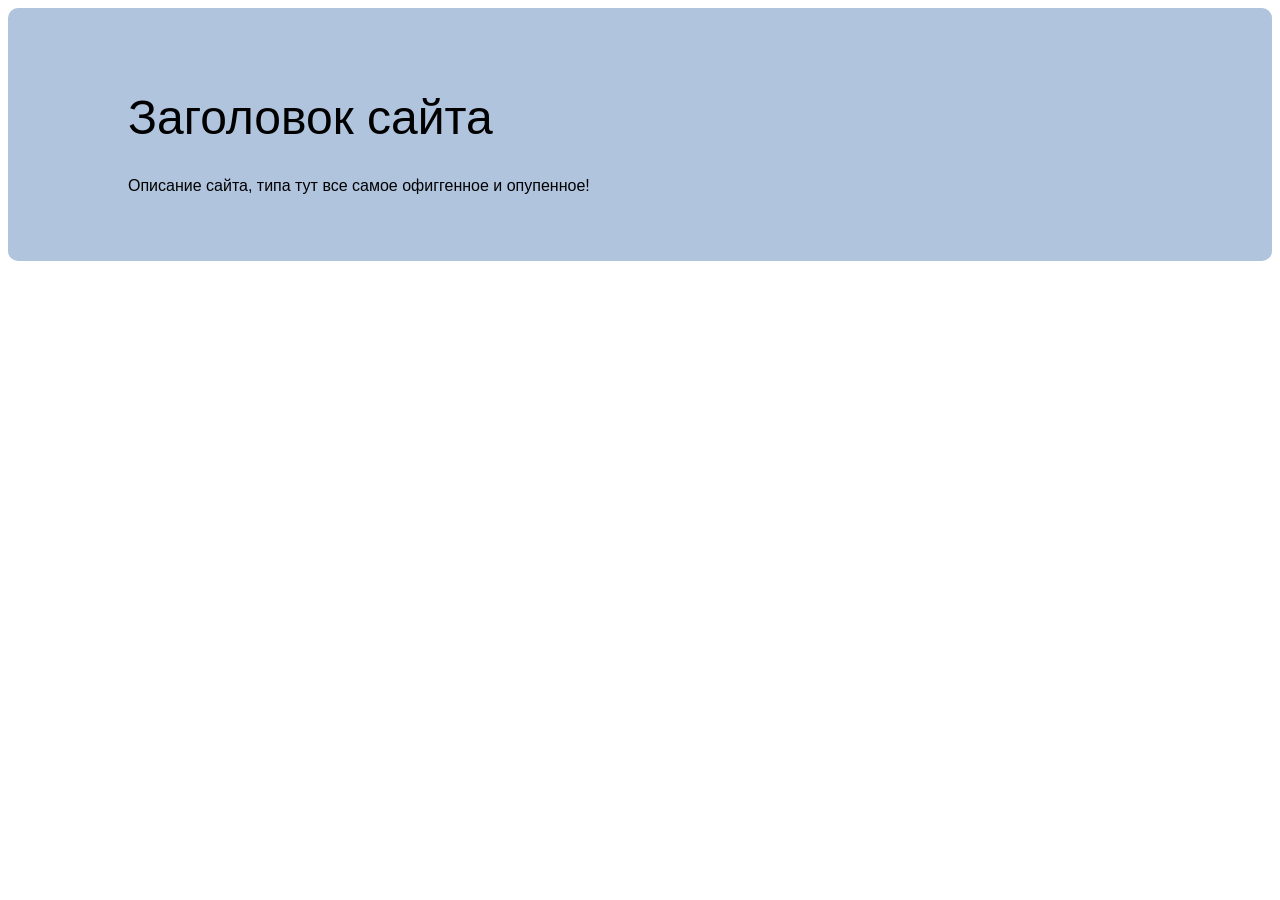
==== www/index.html @ 390bb708 "first commit" ====
<!doctype html>
<html lang="ru">

<head>
  <meta charset="UTF-8">
  <meta name="viewport" content="width=device-width, initial-scale=1.0">
  <title>Мой первый проект</title>
  <link rel="stylesheet" href="style/style.css">
</head>

<body>
  <div class="promo">
    <div class="promo-inner">
      <h1 class="promo-ttl">Заголовок сайта</h1>
      <p class="promo-slogan">Описание сайта, типа тут все самое офиггенное и опупенное!</p>
    </div>
  </div>

  <script src="scripts/script.js"></script>
</body>

</html>
---- www/style/style.css ----
body {
  font-family: Arial, "Helvetica Neue", Helvetica, sans-serif;
}

.promo {
  padding: 50px 0;
  background-color: lightsteelblue;
  border-radius: 10px;
}

.promo-inner {
  margin: 0 auto;
  width: 1024px;
}
@media (max-width: 1279px) {
  .promo-inner {
    width: auto;
    max-width: 1024px;
  }
}

.promo-ttl {
  font-size: 48px;
  font-weight: 400;
}
@media (max-width: 1279px) {
  .promo-ttl {
    font-size: 32px;
  }
}
@media (max-width: 669px) {
  .promo-ttl {
    font-size: 20px;
  }
}
/*# sourceMappingURL=[data-uri] */
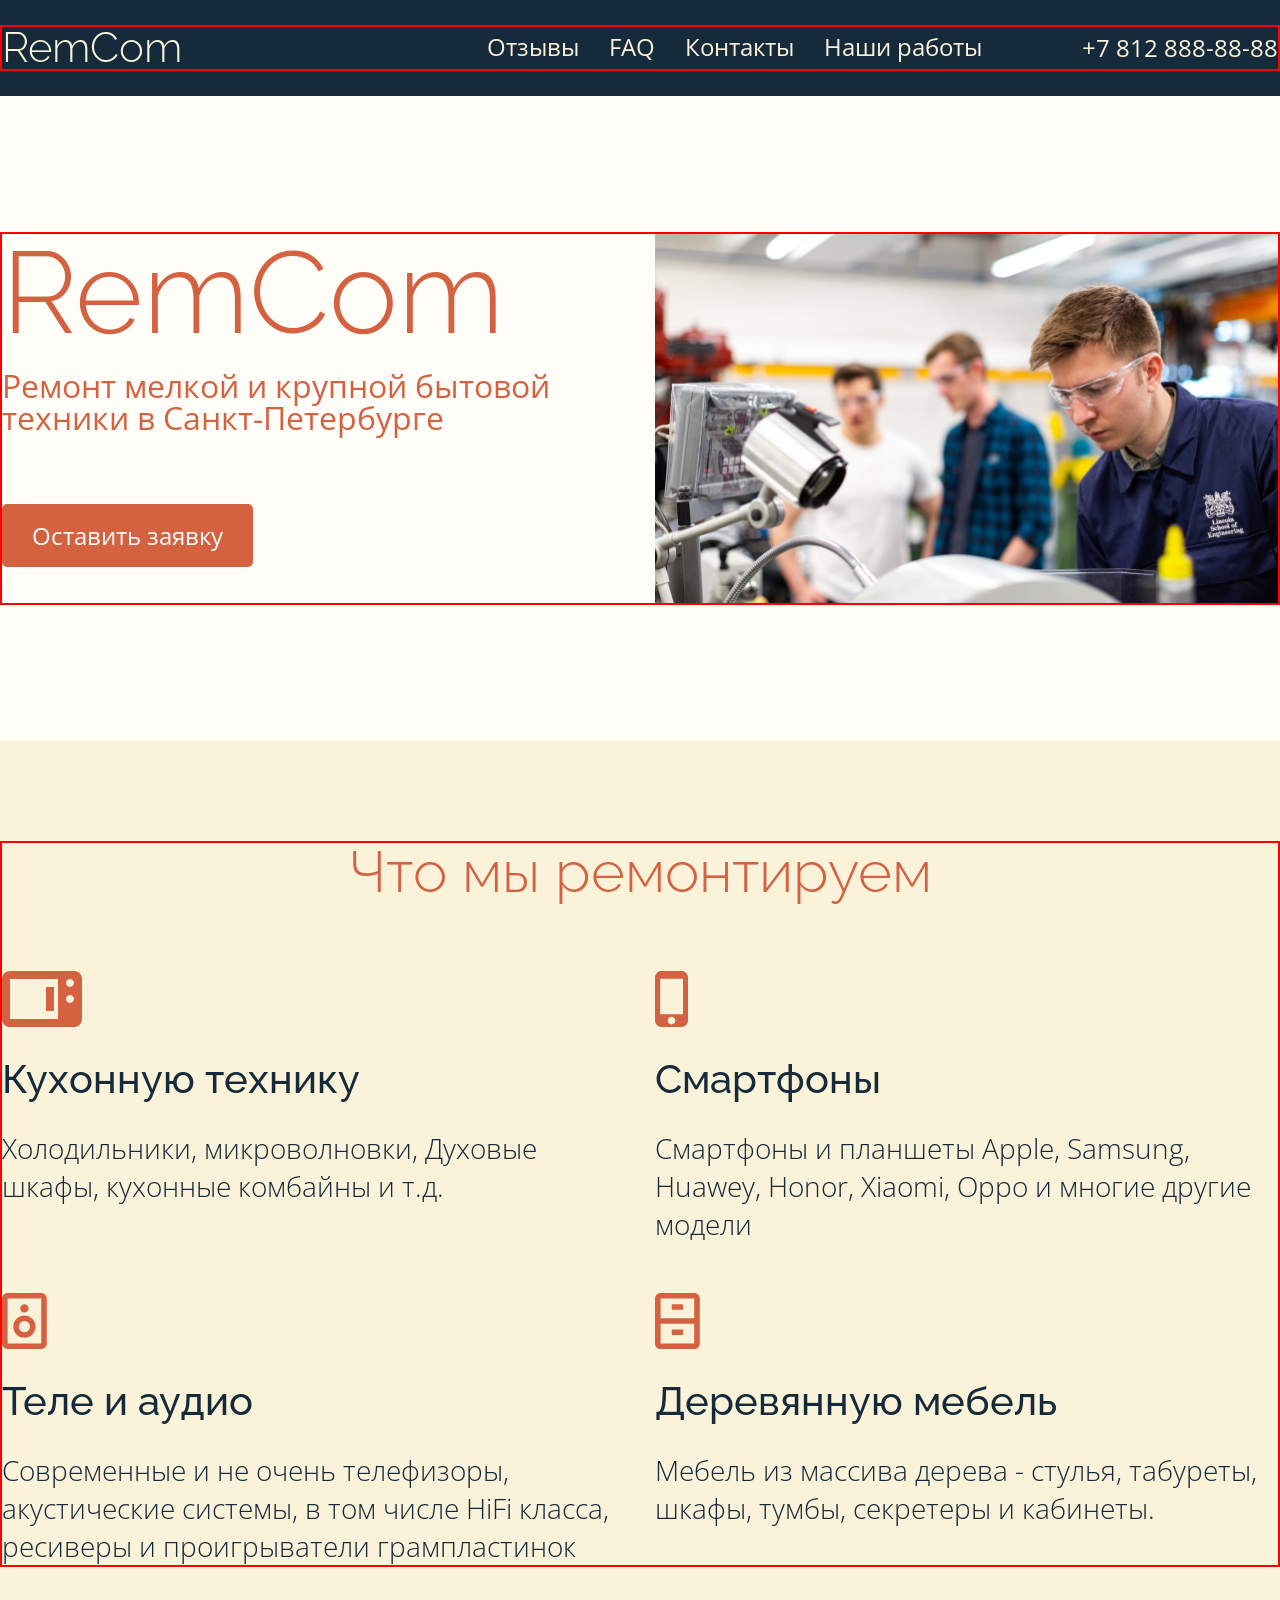
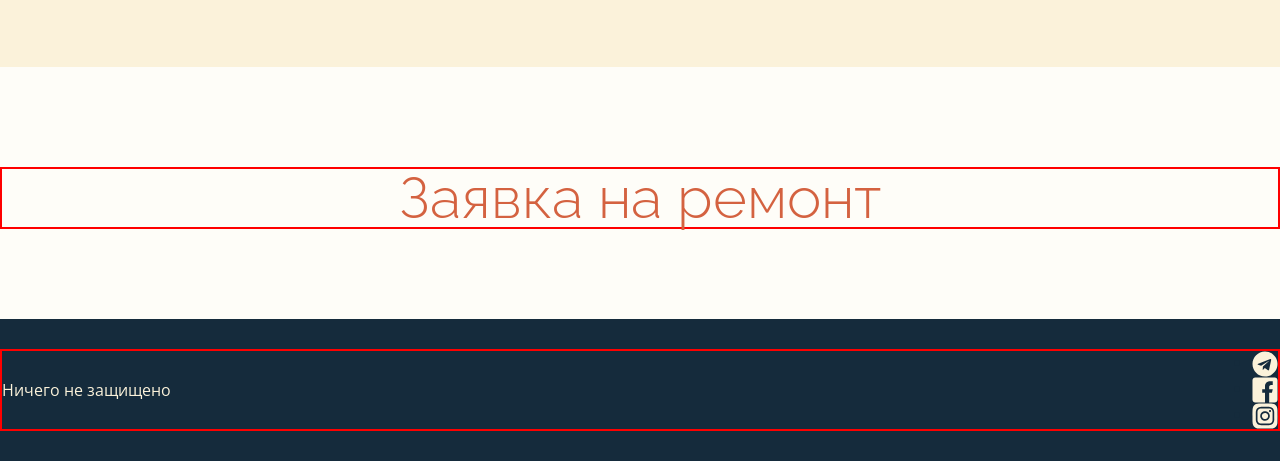
==== commit d7e9a19c: "Lesson 31/03/2025" ====
--- a/www/index.html
+++ b/www/index.html
@@ -9,12 +9,116 @@
 </head>
 
 <body>
-  <div class="promo">
-    <div class="promo-inner">
-      <h1 class="promo-ttl">Заголовок сайта</h1>
-      <p class="promo-slogan">Описание сайта, типа тут все самое офиггенное и опупенное!</p>
+  <header class="header">
+    <div class="header__inner">
+      <div class="header__wrap">
+        <div class="logo">RemCom</div>
+        <nav class="menu">
+          <ul>
+            <li><a href="">Отзывы</a></li>
+            <li><a href="">FAQ</a></li>
+            <li><a href="">Контакты</a></li>
+            <li><a href="">Наши работы</a></li>
+          </ul>
+        </nav>
+        <a href="tel:78128888888" class="phone">+7 812 888-88-88</a>
+      </div>
     </div>
-  </div>
+  </header>
+  <main>
+    <section class="promo">
+      <div class="promo__inner">
+        <div class="promo__wrap">
+          <div class="promo__content">
+            <h1 class="promo__title"><span>RemCom</span>
+              Ремонт мелкой и крупной бытовой техники в Санкт-Петербурге</h1>
+            <a href="" class="btn">Оставить заявку</a>
+          </div>
+          <div class="promo__visual">
+            <img src="images/promo_foto.jpg" alt="" class="promo__img">
+          </div>
+        </div>
+      </div>
+    </section>
+
+    <section class="services">
+      <div class="services__inner">
+        <h2 class="sevices__title">Что мы ремонтируем</h2>
+        <div class="services__list">
+
+          <div class="services__item">
+            <div class="service-card">
+              <i class="service-card__icon service-card__icon--mw"></i>
+              <h3 class="service-card__title">Кухонную технику </h3>
+              <p class="service-card__text">Холодильники, микроволновки,
+                Духовые шкафы, кухонные комбайны и т.д.</p>
+            </div>
+          </div>
+
+          <div class="services__item">
+            <div class="service-card">
+              <i class="service-card__icon service-card__icon--phone"></i>
+              <h3 class="service-card__title">Смартфоны </h3>
+              <p class="service-card__text">Смартфоны и планшеты Apple, Samsung,
+                Huawey, Honor, Xiaomi, Oppo и многие другие модели</p>
+            </div>
+          </div>
+
+
+          <div class="services__item">
+            <div class="service-card">
+              <i class="service-card__icon service-card__icon--speaker"></i>
+              <h3 class="service-card__title">Теле и аудио</h3>
+              <p class="service-card__text">Современные и не очень телефизоры, акустические системы, в том числе HiFi
+                класса,
+                ресиверы и проигрыватели грампластинок</p>
+            </div>
+          </div>
+
+          <div class="services__item">
+            <div class="service-card">
+              <i class="service-card__icon service-card__icon--wood"></i>
+              <h3 class="service-card__title">Деревянную мебель </h3>
+              <p class="service-card__text">Мебель из массива дерева - стулья, табуреты, шкафы, тумбы, секретеры и кабинеты.
+              </p>
+            </div>
+          </div>
+
+        </div>
+
+
+      </div>
+
+    </section>
+
+    <section class="order">
+      <div class="order__inner">
+        <h2 class="order__title">
+          Заявка на ремонт
+        </h2>
+      </div>
+    </section>
+  </main>
+
+  <footer class="footer">
+    <div class="footer__inner">
+      <div class="footer__wrap">
+        <p class="copyrigt">Ничего не защищено</p>
+
+        <ul class="social-icons">
+          <li class="social-icons__item">
+            <a href="" class="social-icons__link social-icons__link--teleg" title="Наш канал в телеграмм"></a>
+          </li>
+          <li class="social-icons__item">
+            <a href="" class="social-icons__link social-icons__link--face"></a>
+          </li>
+          <li class="social-icons__item">
+            <a href="" class="social-icons__link social-icons__link--inst"></a>
+          </li>
+        </ul>
+      </div>
+    </div>
+  </footer>
 
   <script src="scripts/script.js"></script>
 </body>
--- a/www/style/style.css
+++ b/www/style/style.css
@@ -1,36 +1,283 @@
+/* raleway-300 - cyrillic_latin */
+@font-face {
+  font-display: swap; /* Check https://developer.mozilla.org/en-US/docs/Web/CSS/@font-face/font-display for other options. */
+  font-family: "Raleway";
+  font-style: normal;
+  font-weight: 300;
+  src: url("../fonts/raleway-v34-cyrillic_latin-300.woff2") format("woff2"); /* Chrome 36+, Opera 23+, Firefox 39+, Safari 12+, iOS 10+ */
+}
+/* raleway-500 - cyrillic_latin */
+@font-face {
+  font-display: swap; /* Check https://developer.mozilla.org/en-US/docs/Web/CSS/@font-face/font-display for other options. */
+  font-family: "Raleway";
+  font-style: normal;
+  font-weight: 500;
+  src: url("../fonts/raleway-v34-cyrillic_latin-500.woff2") format("woff2"); /* Chrome 36+, Opera 23+, Firefox 39+, Safari 12+, iOS 10+ */
+}
+/* open-sans-300 - cyrillic_latin */
+@font-face {
+  font-display: swap; /* Check https://developer.mozilla.org/en-US/docs/Web/CSS/@font-face/font-display for other options. */
+  font-family: "Open Sans";
+  font-style: normal;
+  font-weight: 300;
+  src: url("../fonts/open-sans-v40-cyrillic_latin-300.woff2") format("woff2"); /* Chrome 36+, Opera 23+, Firefox 39+, Safari 12+, iOS 10+ */
+}
+/* open-sans-regular - cyrillic_latin */
+@font-face {
+  font-display: swap; /* Check https://developer.mozilla.org/en-US/docs/Web/CSS/@font-face/font-display for other options. */
+  font-family: "Open Sans";
+  font-style: normal;
+  font-weight: 400;
+  src: url("../fonts/open-sans-v40-cyrillic_latin-regular.woff2") format("woff2"); /* Chrome 36+, Opera 23+, Firefox 39+, Safari 12+, iOS 10+ */
+}
+* {
+  margin: 0;
+  padding: 0;
+}
+
 body {
-  font-family: Arial, "Helvetica Neue", Helvetica, sans-serif;
+  font-family: "Open Sans", sans-serif;
+  color: #152B3C;
+}
+
+img {
+  max-width: 100%;
+  display: block;
+}
+
+.header {
+  background-color: #152B3C;
+  padding: 25px 0;
+}
+
+.header__inner {
+  max-width: 1278px;
+  border: 2px solid red;
+  margin: 0 auto;
+}
+
+.header__wrap {
+  display: flex;
+  align-items: center;
+}
+
+.logo {
+  font-family: "Raleway", sans-serif;
+  font-weight: 300;
+  font-size: 42px;
+  line-height: 100%;
+  margin-right: auto;
+  color: #FBF2DA;
+}
+
+.phone {
+  color: #FBF2DA;
+  margin-left: 100px;
+  font-size: 24px;
+  line-height: 100%;
+  text-decoration: none;
+}
+
+.menu ul {
+  display: flex;
+  gap: 30px;
+}
+.menu li {
+  list-style: none;
+}
+.menu a {
+  color: #FBF2DA;
+  font-size: 24px;
+  line-height: 100%;
+  text-decoration: none;
 }
 
 .promo {
-  padding: 50px 0;
-  background-color: lightsteelblue;
-  border-radius: 10px;
-}
-
-.promo-inner {
-  margin: 0 auto;
-  width: 1024px;
-}
-@media (max-width: 1279px) {
-  .promo-inner {
-    width: auto;
-    max-width: 1024px;
-  }
-}
-
-.promo-ttl {
-  font-size: 48px;
+  background-color: rgba(251, 242, 218, 0.2);
+  padding: 136px 0;
+}
+
+.promo__inner {
+  max-width: 1278px;
+  border: 2px solid red;
+  margin: 0 auto;
+}
+
+.promo__wrap {
+  display: flex;
+  gap: 30px;
+}
+
+.promo__content {
+  width: calc(50% - 15px);
+}
+
+.promo__title {
+  margin-bottom: 70px;
   font-weight: 400;
-}
-@media (max-width: 1279px) {
-  .promo-ttl {
-    font-size: 32px;
-  }
-}
-@media (max-width: 669px) {
-  .promo-ttl {
-    font-size: 20px;
-  }
-}
-/*# sourceMappingURL=[data-uri] */
+  font-size: 32px;
+  line-height: 100%;
+  color: #D46240;
+}
+.promo__title span {
+  display: block;
+  margin-bottom: 20px;
+  font-family: "Raleway", sans-serif;
+  font-weight: 300;
+  font-size: 116px;
+  line-height: 100%;
+}
+
+.promo__visual {
+  width: calc(50% - 15px);
+}
+
+.btn {
+  display: inline-block;
+  padding: 15px 30px;
+  font-size: 24px;
+  line-height: 33px;
+  text-align: center;
+  text-decoration: none;
+  border-radius: 5px;
+  background-color: #D46240;
+  color: #FFFFFF;
+}
+
+.services {
+  background: #FBF2DA;
+  padding: 100px 0;
+}
+
+.services__inner {
+  max-width: 1278px;
+  border: 2px solid red;
+  margin: 0 auto;
+}
+
+.sevices__title {
+  margin-bottom: 70px;
+  color: #D46240;
+  font-family: "Raleway", sans-serif;
+  font-weight: 300;
+  font-size: 58px;
+  line-height: 100%;
+  text-align: center;
+}
+
+.services__list {
+  display: flex;
+  flex-wrap: wrap;
+  row-gap: 50px;
+  column-gap: 30px;
+}
+
+.services__item {
+  width: calc(50% - 15px);
+}
+
+.service-card {
+  height: 100%;
+}
+
+.service-card__icon {
+  display: block;
+  margin-bottom: 32px;
+  width: 80px;
+  height: 56px;
+  background-repeat: no-repeat;
+  background-size: contain;
+}
+
+.service-card__icon--mw {
+  background-image: url("../images/icon-mw.svg");
+}
+
+.service-card__icon--phone {
+  background-image: url("../images/icon-phone.svg");
+}
+
+.service-card__icon--speaker {
+  background-image: url("../images/icon-speaker.svg");
+}
+
+.service-card__icon--wood {
+  background-image: url("../images/icon-wood.svg");
+}
+
+.service-card__title {
+  font-family: "Raleway", sans-serif;
+  font-weight: 500;
+  font-size: 40px;
+  line-height: 100%;
+  margin-bottom: 30px;
+}
+
+.service-card__text {
+  font-weight: 300;
+  font-size: 28px;
+  line-height: 38px;
+}
+
+.order {
+  background-color: rgba(251, 242, 218, 0.2);
+  padding: 100px 0 90px;
+}
+
+.order__inner {
+  max-width: 1278px;
+  border: 2px solid red;
+  margin: 0 auto;
+}
+
+.order__title {
+  color: #D46240;
+  font-family: "Raleway", sans-serif;
+  font-weight: 300;
+  font-size: 58px;
+  line-height: 100%;
+  text-align: center;
+}
+
+.footer {
+  background-color: #152B3C;
+  padding: 30px 0;
+}
+
+.footer__inner {
+  max-width: 1278px;
+  border: 2px solid red;
+  margin: 0 auto;
+}
+
+.footer__wrap {
+  display: flex;
+  align-items: center;
+  justify-content: space-between;
+}
+
+.copyrigt {
+  color: #FBF2DA;
+}
+
+.social-icons__link {
+  display: block;
+  width: 26px;
+  height: 26px;
+  background-repeat: no-repeat;
+  background-position: center;
+  background-size: contain;
+}
+
+.social-icons__link--teleg {
+  background-image: url("../images/icon-teleg.svg");
+}
+
+.social-icons__link--face {
+  background-image: url("../images/icon-face.svg");
+}
+
+.social-icons__link--inst {
+  background-image: url("../images/icon-inst.svg");
+}
+/*# sourceMappingURL=[data-uri] */
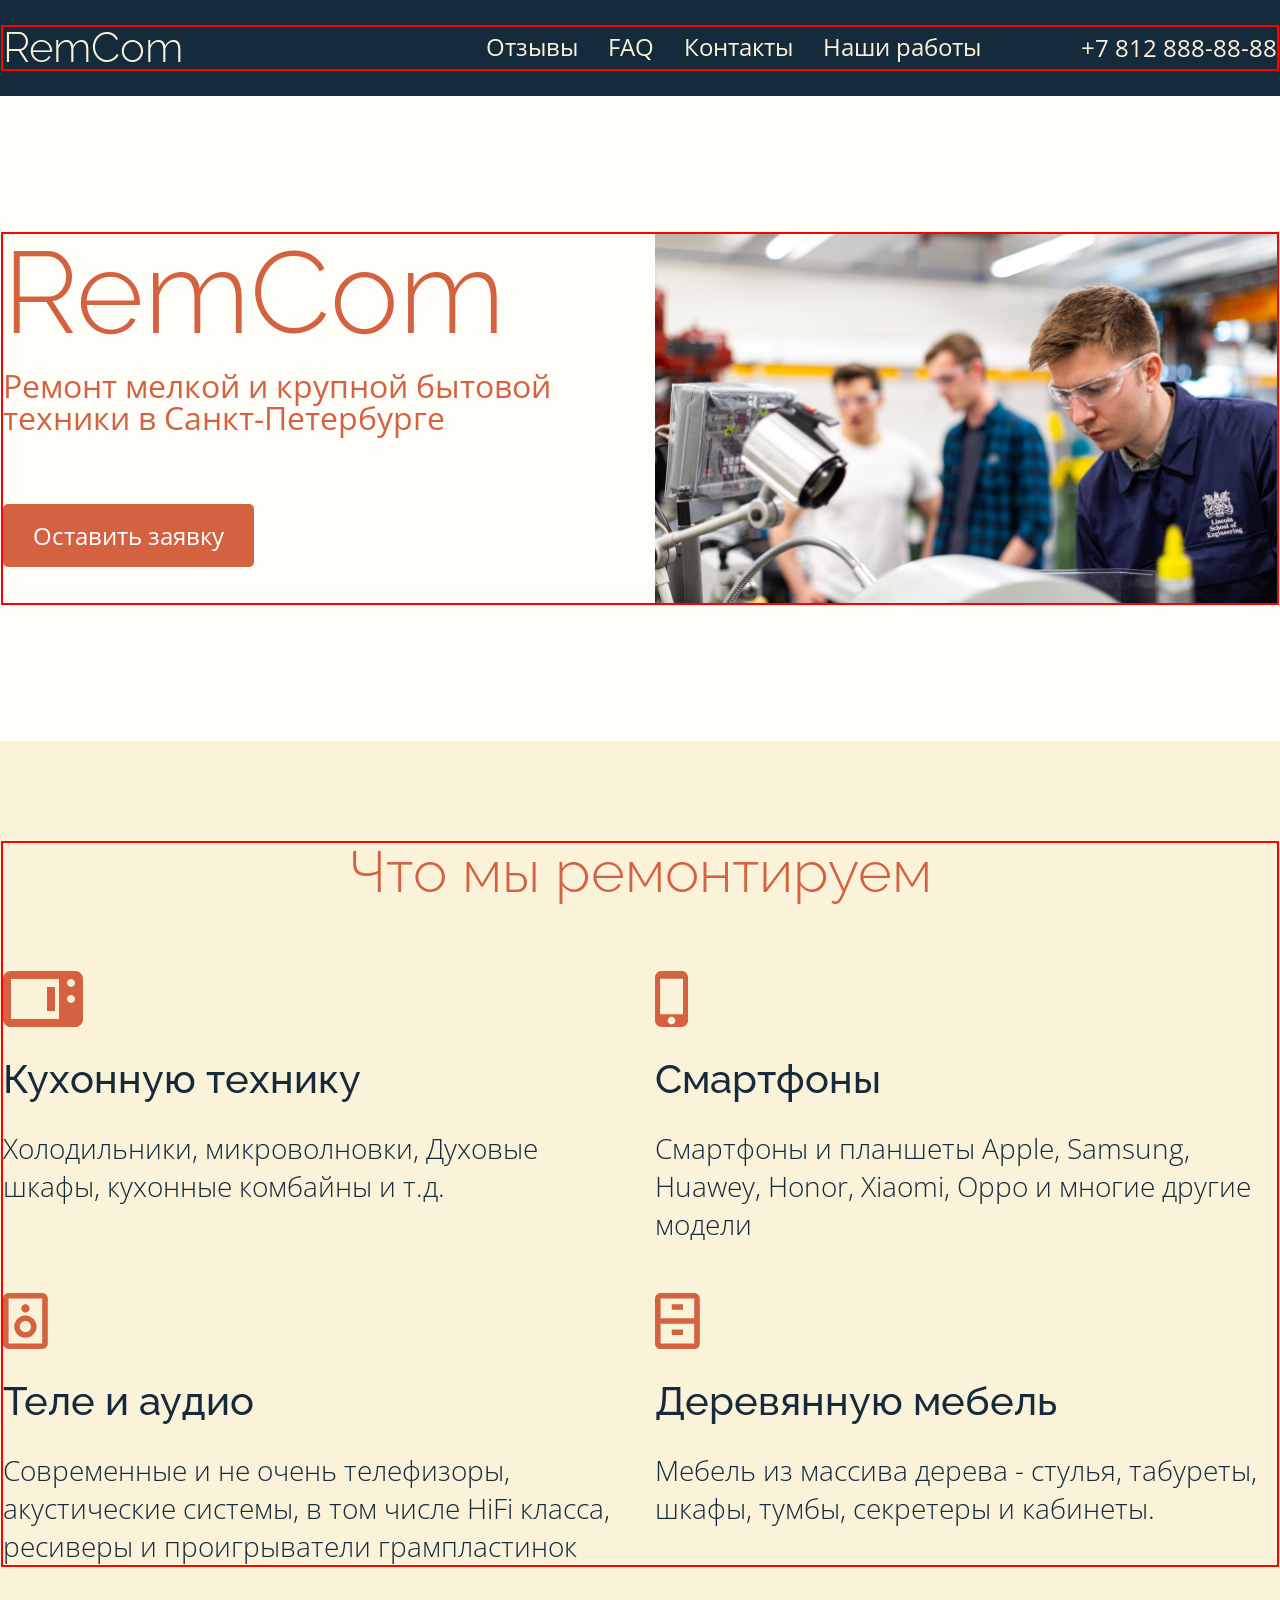
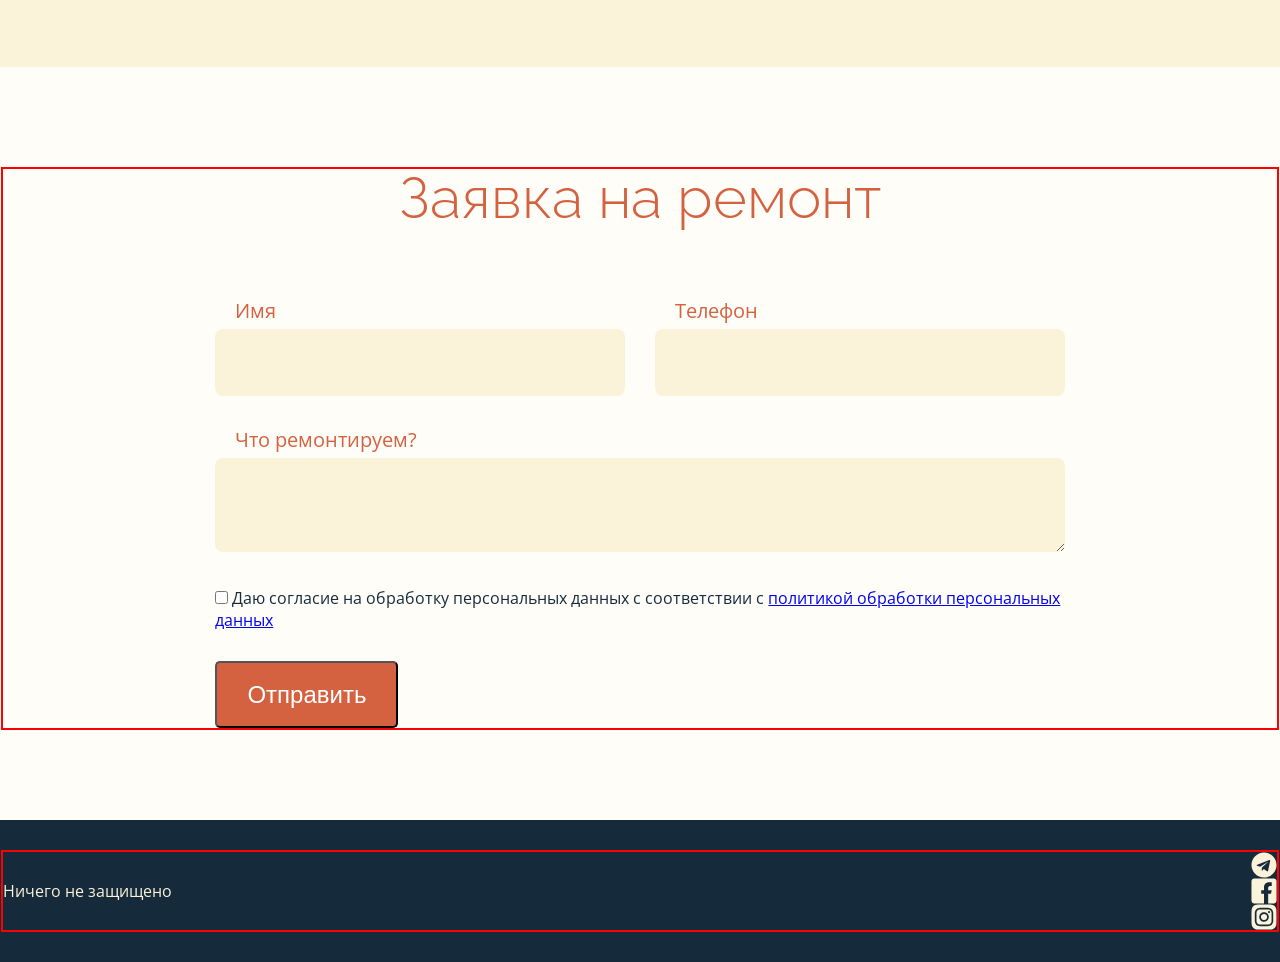
==== commit 8e2a2748: "commit 11.04.2025" ====
--- a/www/index.html
+++ b/www/index.html
@@ -96,6 +96,33 @@
         <h2 class="order__title">
           Заявка на ремонт
         </h2>
+
+        <form action="" class="form-order">
+          <div class="form-order__field form-order__field--half">
+            <label for="name" class="form-order__label">Имя</label>
+            <input name="name" id="name" type="text" class="form-order__input">
+          </div>
+
+          <div class="form-order__field form-order__field--half">
+            <label for="phone" class="form-order__label">Телефон</label>
+            <input name="phone" id="phone" type="tel" class="form-order__input">
+          </div>
+
+          <div class="form-order__field">
+            <label for="area" class="form-order__label">Что ремонтируем?</label>
+            <textarea name="description" id="area" class="form-order__textarea"></textarea>
+          </div>
+
+          <div class="form-order__field">
+            <input name="confirm" id="confirm" type="checkbox" class="form-order__checkbox">
+            <label for="confirm" class="form-order__label-checkbox">Даю согласие на обработку персональных данных с соответствии с <a href="#">политикой обработки персональных данных</a></label>
+          </div>
+
+          <div class="form-order__field">
+            <button type="submit" class="btn btn--full">Отправить</button>
+          </div>
+
+        </form>
       </div>
     </section>
   </main>
--- a/www/style/style.css
+++ b/www/style/style.css
@@ -33,6 +33,7 @@
 * {
   margin: 0;
   padding: 0;
+  box-sizing: border-box;
 }
 
 body {
@@ -239,6 +240,49 @@
   text-align: center;
 }
 
+.form-order {
+  display: flex;
+  flex-wrap: wrap;
+  margin: 70px auto 0;
+  width: 66.66%;
+  gap: 30px;
+}
+
+.form-order__field {
+  width: 100%;
+}
+
+.form-order__field--half {
+  width: calc(50% - 15px);
+}
+
+.form-order__input,
+.form-order__textarea {
+  padding: 20px;
+  width: 100%;
+  background-color: #FBF2DA;
+  border: none;
+  border-radius: 8px;
+  font-weight: 400;
+  font-size: 20px;
+  line-height: 27px;
+}
+
+.form-order__label {
+  display: inline-block;
+  margin-bottom: 5px;
+  margin-left: 20px;
+  font-weight: 400;
+  font-size: 20px;
+  line-height: 27px;
+  color: #D46240;
+}
+
+.form-order__textarea {
+  resize: vertical;
+  font-family: "Open Sans", sans-serif;
+}
+
 .footer {
   background-color: #152B3C;
   padding: 30px 0;
@@ -280,4 +324,4 @@
 .social-icons__link--inst {
   background-image: url("../images/icon-inst.svg");
 }
-/*# sourceMappingURL=[data-uri] */
+/*# sourceMappingURL=[data-uri] */
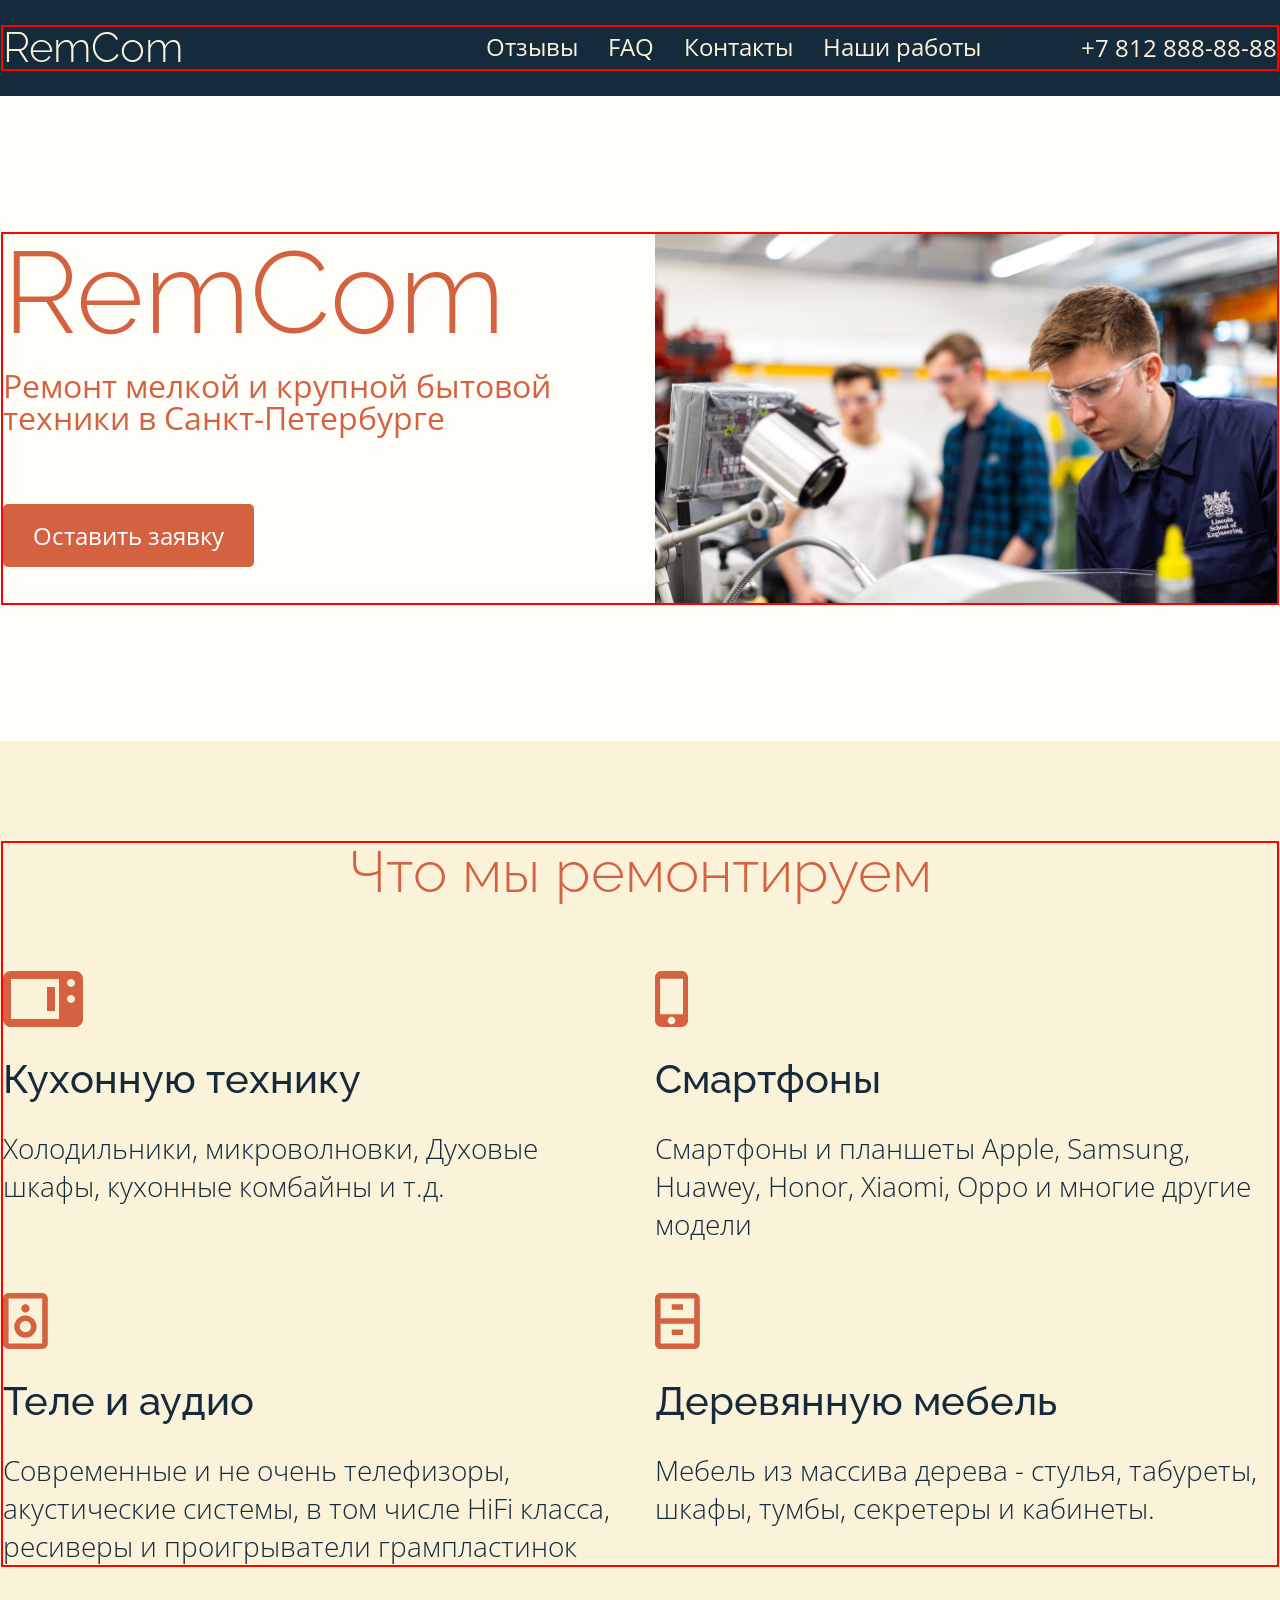
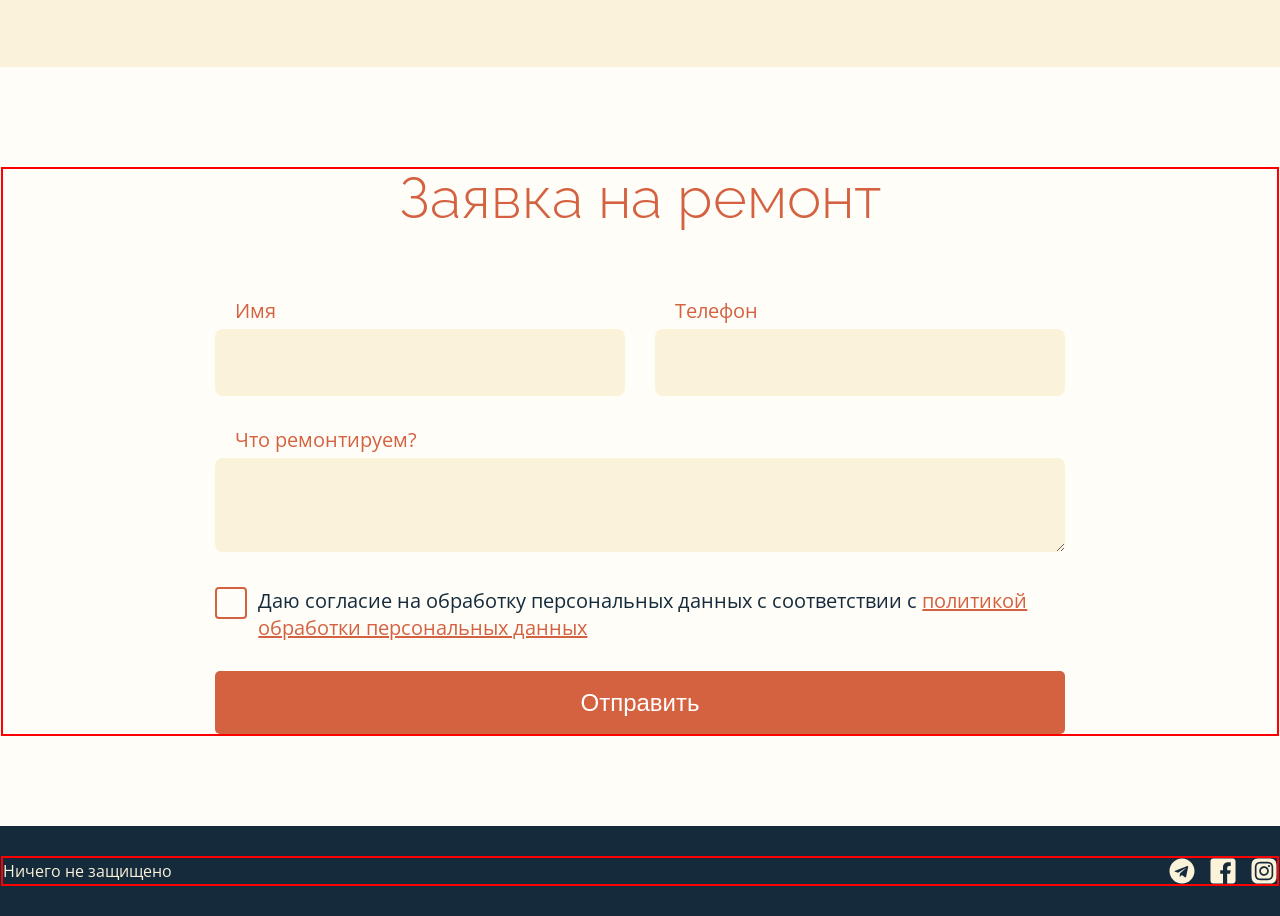
==== commit 26d4dd78: "commit 28.04.2025" ====
--- a/www/index.html
+++ b/www/index.html
@@ -12,16 +12,19 @@
   <header class="header">
     <div class="header__inner">
       <div class="header__wrap">
-        <div class="logo">RemCom</div>
+        <a href="index.html" class="logo">RemCom</a>
         <nav class="menu">
           <ul>
-            <li><a href="">Отзывы</a></li>
-            <li><a href="">FAQ</a></li>
-            <li><a href="">Контакты</a></li>
-            <li><a href="">Наши работы</a></li>
+            <li><a href="reviews.html">Отзывы</a></li>
+            <li><a href="faq.html">FAQ</a></li>
+            <li><a href="contacts.html">Контакты</a></li>
+            <li><a href="works.html">Наши работы</a></li>
           </ul>
         </nav>
         <a href="tel:78128888888" class="phone">+7 812 888-88-88</a>
+        <button class="burger">
+          Menu
+        </button>
       </div>
     </div>
   </header>
@@ -32,10 +35,11 @@
           <div class="promo__content">
             <h1 class="promo__title"><span>RemCom</span>
               Ремонт мелкой и крупной бытовой техники в Санкт-Петербурге</h1>
-            <a href="" class="btn">Оставить заявку</a>
+            <a href="#" class="btn">Оставить заявку</a>
           </div>
           <div class="promo__visual">
             <img src="images/promo_foto.jpg" alt="" class="promo__img">
+            <a href="#" class="btn">Оставить заявку</a>
           </div>
         </div>
       </div>
@@ -79,7 +83,8 @@
             <div class="service-card">
               <i class="service-card__icon service-card__icon--wood"></i>
               <h3 class="service-card__title">Деревянную мебель </h3>
-              <p class="service-card__text">Мебель из массива дерева - стулья, табуреты, шкафы, тумбы, секретеры и кабинеты.
+              <p class="service-card__text">Мебель из массива дерева - стулья, табуреты, шкафы, тумбы, секретеры и
+                кабинеты.
               </p>
             </div>
           </div>
@@ -115,7 +120,10 @@
 
           <div class="form-order__field">
             <input name="confirm" id="confirm" type="checkbox" class="form-order__checkbox">
-            <label for="confirm" class="form-order__label-checkbox">Даю согласие на обработку персональных данных с соответствии с <a href="#">политикой обработки персональных данных</a></label>
+            <label for="confirm" class="form-order__label-checkbox">
+              <span>Даю согласие на обработку персональных данных с соответствии с <a href="#">политикой обработки
+                  персональных данных</a></span>
+            </label>
           </div>
 
           <div class="form-order__field">
--- a/www/style/style.css
+++ b/www/style/style.css
@@ -30,7 +30,9 @@
   font-weight: 400;
   src: url("../fonts/open-sans-v40-cyrillic_latin-regular.woff2") format("woff2"); /* Chrome 36+, Opera 23+, Firefox 39+, Safari 12+, iOS 10+ */
 }
-* {
+*,
+*::before,
+*::after {
   margin: 0;
   padding: 0;
   box-sizing: border-box;
@@ -49,6 +51,16 @@
 .header {
   background-color: #152B3C;
   padding: 25px 0;
+}
+@media (max-width: 1279px) {
+  .header {
+    padding: 27px 0;
+  }
+}
+@media (max-width: 767px) {
+  .header {
+    padding: 3px 0;
+  }
 }
 
 .header__inner {
@@ -69,6 +81,19 @@
   line-height: 100%;
   margin-right: auto;
   color: #FBF2DA;
+  text-decoration: none;
+}
+@media (max-width: 1279px) {
+  .logo {
+    font-size: 36px;
+    line-height: 42px;
+  }
+}
+@media (max-width: 767px) {
+  .logo {
+    font-size: 24px;
+    line-height: 28px;
+  }
 }
 
 .phone {
@@ -78,7 +103,29 @@
   line-height: 100%;
   text-decoration: none;
 }
-
+@media (max-width: 767px) {
+  .phone {
+    display: none;
+  }
+}
+
+.burger {
+  display: none;
+  margin-left: 35px;
+  width: 45px;
+  height: 45px;
+}
+@media (max-width: 1279px) {
+  .burger {
+    display: inline-block;
+  }
+}
+
+@media (max-width: 1279px) {
+  .menu {
+    display: none;
+  }
+}
 .menu ul {
   display: flex;
   gap: 30px;
@@ -92,10 +139,24 @@
   line-height: 100%;
   text-decoration: none;
 }
+.menu a.active {
+  color: #D46240;
+}
 
 .promo {
   background-color: rgba(251, 242, 218, 0.2);
   padding: 136px 0;
+}
+@media (max-width: 1279px) {
+  .promo {
+    padding: 90px 0;
+  }
+}
+@media (max-width: 767px) {
+  .promo {
+    padding: 60px 0;
+    text-align: center;
+  }
 }
 
 .promo__inner {
@@ -108,9 +169,20 @@
   display: flex;
   gap: 30px;
 }
+@media (max-width: 767px) {
+  .promo__wrap {
+    display: block;
+  }
+}
 
 .promo__content {
-  width: calc(50% - 15px);
+  flex-basis: calc(50% - 15px);
+  flex-shrink: 0;
+}
+@media (max-width: 767px) {
+  .promo__content .btn {
+    display: none;
+  }
 }
 
 .promo__title {
@@ -130,7 +202,16 @@
 }
 
 .promo__visual {
-  width: calc(50% - 15px);
+  flex-basis: calc(50% - 15px);
+  flex-shrink: 0;
+}
+.promo__visual .btn {
+  display: none;
+}
+@media (max-width: 767px) {
+  .promo__visual .btn {
+    display: inline-block;
+  }
 }
 
 .btn {
@@ -140,9 +221,14 @@
   line-height: 33px;
   text-align: center;
   text-decoration: none;
+  border: none;
   border-radius: 5px;
   background-color: #D46240;
   color: #FFFFFF;
+}
+
+.btn--full {
+  width: 100%;
 }
 
 .services {
@@ -283,6 +369,33 @@
   font-family: "Open Sans", sans-serif;
 }
 
+.form-order__checkbox {
+  display: none;
+}
+.form-order__checkbox:checked + .form-order__label-checkbox::before {
+  background-color: #D46240;
+  box-shadow: inset 0 0 0 2px #fff;
+}
+
+.form-order__label-checkbox {
+  display: flex;
+  gap: 11px;
+  font-size: 20px;
+  line-height: 27px;
+}
+.form-order__label-checkbox a {
+  color: #D46240;
+}
+.form-order__label-checkbox::before {
+  content: "";
+  display: block;
+  flex-shrink: 0;
+  width: 32px;
+  height: 32px;
+  border: 2px solid #D46240;
+  border-radius: 4px;
+}
+
 .footer {
   background-color: #152B3C;
   padding: 30px 0;
@@ -302,6 +415,12 @@
 
 .copyrigt {
   color: #FBF2DA;
+}
+
+.social-icons {
+  display: flex;
+  gap: 15px;
+  list-style: none;
 }
 
 .social-icons__link {
@@ -324,4 +443,4 @@
 .social-icons__link--inst {
   background-image: url("../images/icon-inst.svg");
 }
-/*# sourceMappingURL=[data-uri] */
+/*# sourceMappingURL=[data-uri] */
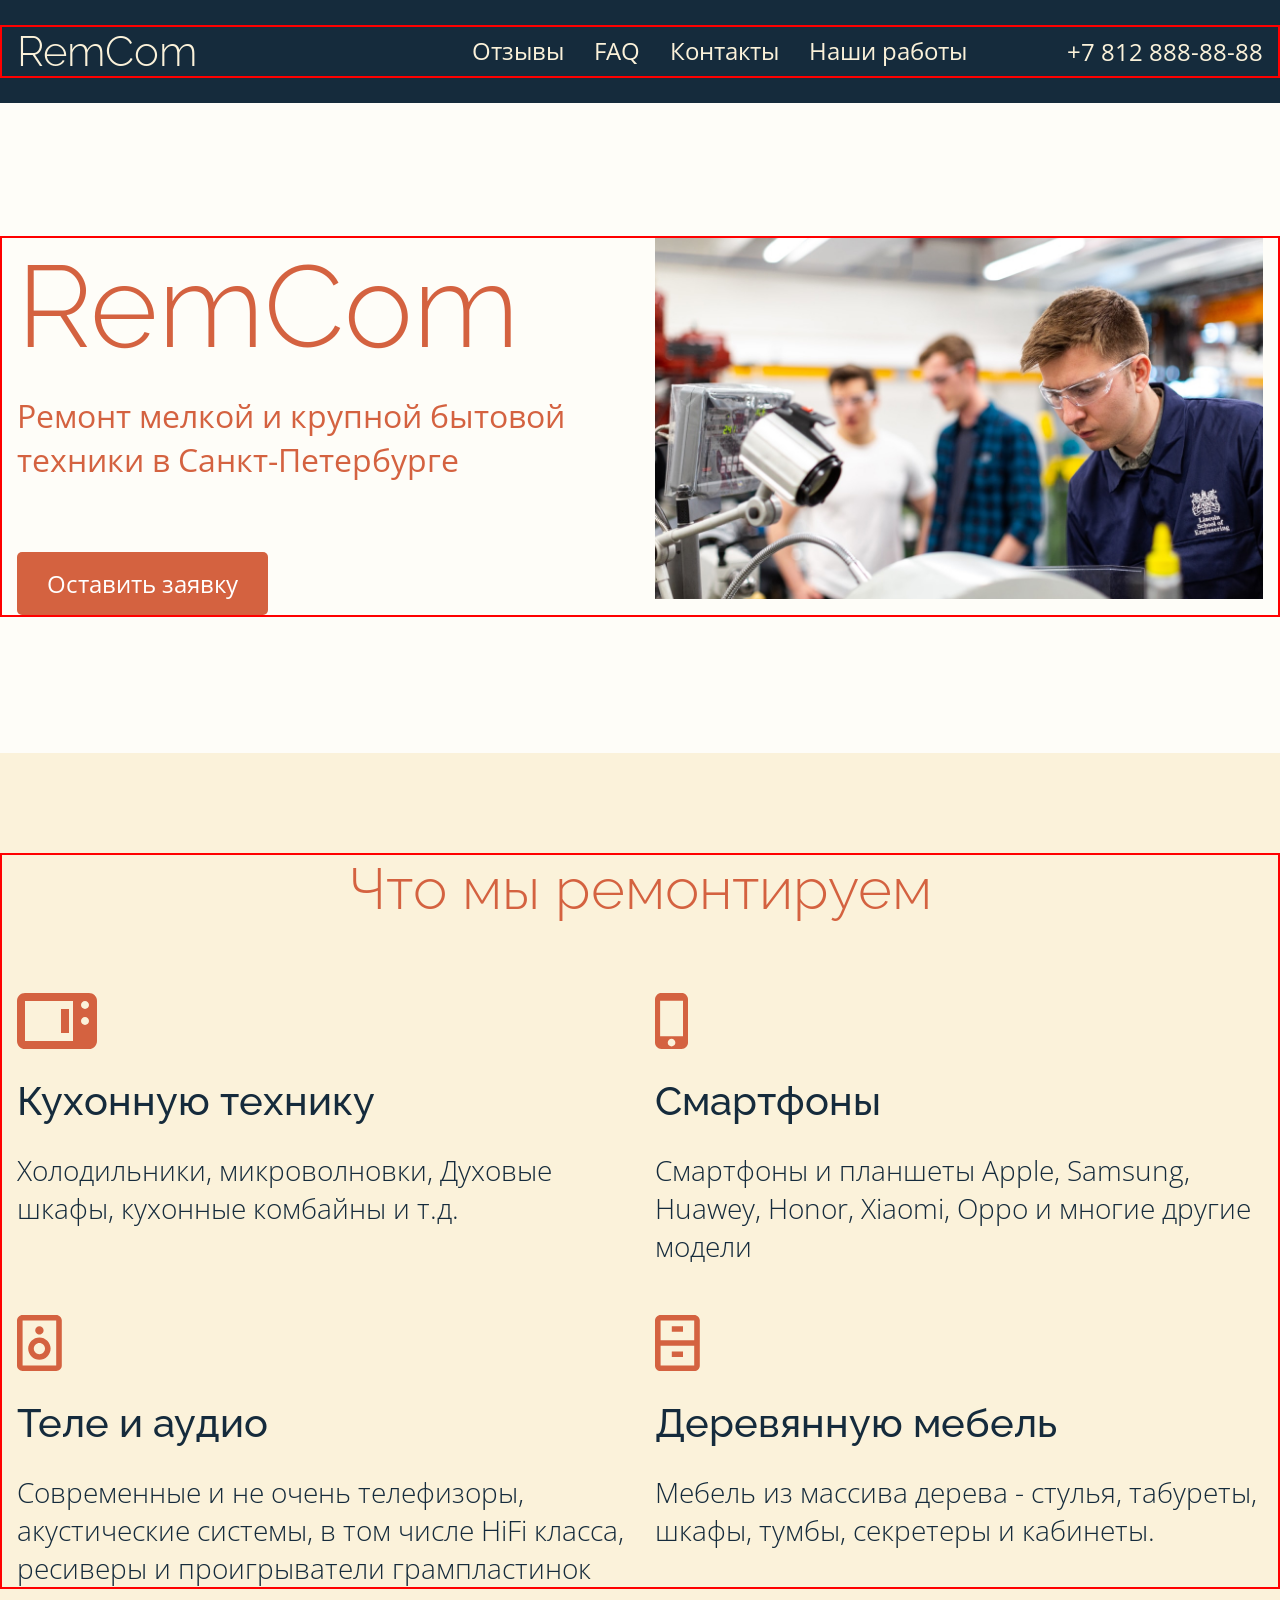
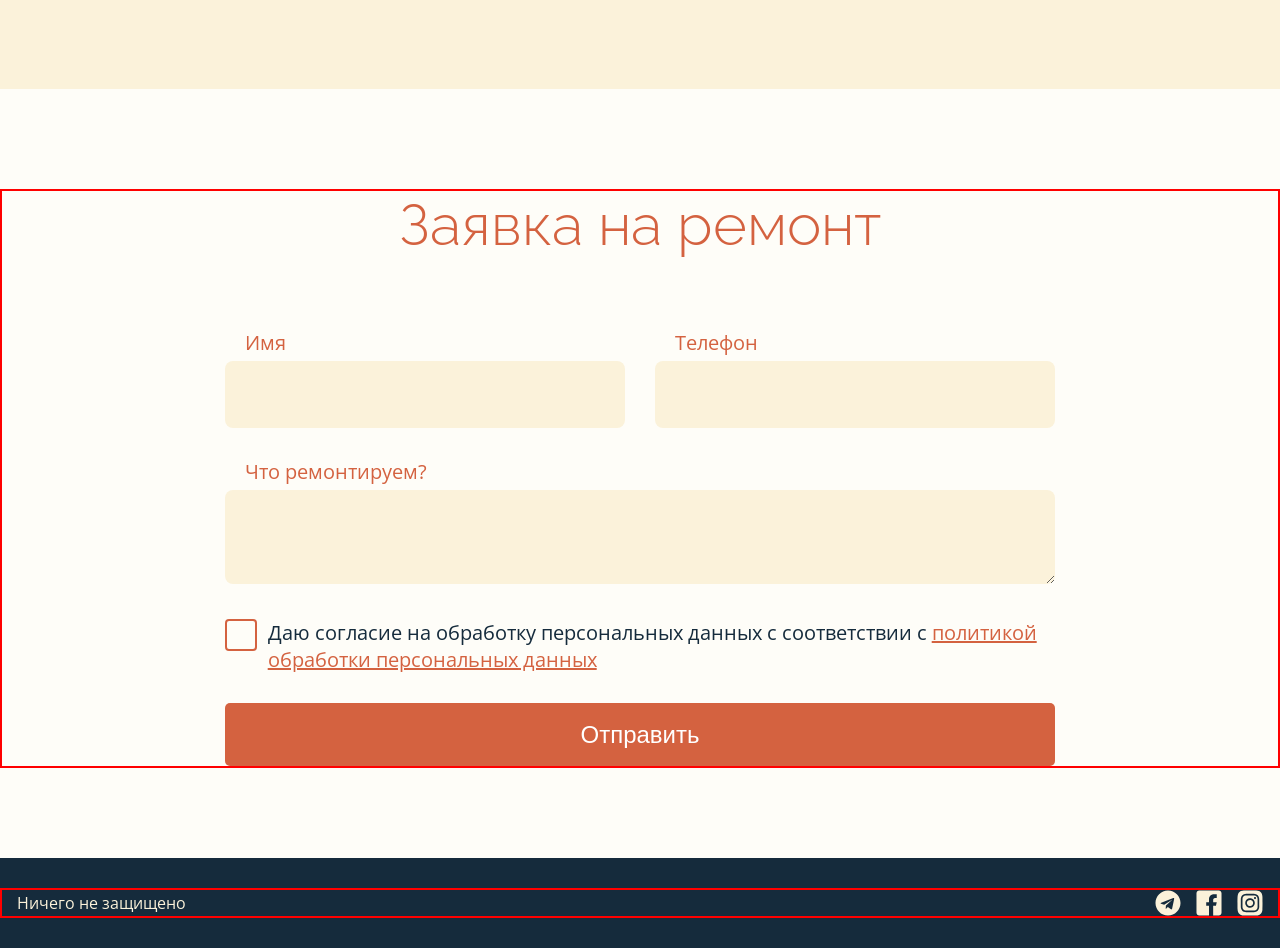
==== commit 6bb3ab59: "коммит 19.05.2025" ====
--- a/www/index.html
+++ b/www/index.html
@@ -20,6 +20,7 @@
             <li><a href="contacts.html">Контакты</a></li>
             <li><a href="works.html">Наши работы</a></li>
           </ul>
+          <a href="tel:78128888888" class="phone phone--mobile">+7 812 888-88-88</a>
         </nav>
         <a href="tel:78128888888" class="phone">+7 812 888-88-88</a>
         <button class="burger">
--- a/www/style/style.css
+++ b/www/style/style.css
@@ -39,8 +39,14 @@
 }
 
 body {
+  padding-top: 100px;
   font-family: "Open Sans", sans-serif;
   color: #152B3C;
+}
+@media (max-width: 767px) {
+  body {
+    padding-top: 52px;
+  }
 }
 
 img {
@@ -49,8 +55,12 @@
 }
 
 .header {
+  position: fixed;
+  padding: 25px 0;
+  top: 0;
+  left: 0;
+  width: 100%;
   background-color: #152B3C;
-  padding: 25px 0;
 }
 @media (max-width: 1279px) {
   .header {
@@ -64,7 +74,8 @@
 }
 
 .header__inner {
-  max-width: 1278px;
+  max-width: 1308px;
+  padding: 0 15px;
   border: 2px solid red;
   margin: 0 auto;
 }
@@ -78,7 +89,7 @@
   font-family: "Raleway", sans-serif;
   font-weight: 300;
   font-size: 42px;
-  line-height: 100%;
+  line-height: 49px;
   margin-right: auto;
   color: #FBF2DA;
   text-decoration: none;
@@ -109,6 +120,16 @@
   }
 }
 
+.phone--mobile {
+  display: none;
+}
+@media (max-width: 767px) {
+  .phone--mobile {
+    display: inline-block;
+    margin: 50px 0 0;
+  }
+}
+
 .burger {
   display: none;
   margin-left: 35px;
@@ -124,11 +145,34 @@
 @media (max-width: 1279px) {
   .menu {
     display: none;
+    position: absolute;
+    top: 100%;
+    left: 0;
+    padding: 20px 0;
+    background-color: #152B3C;
+    width: 100%;
+    border-top: 1px solid #FBF2DA;
+  }
+}
+@media (max-width: 767px) {
+  .menu {
+    text-align: center;
   }
 }
 .menu ul {
   display: flex;
   gap: 30px;
+}
+@media (max-width: 1279px) {
+  .menu ul {
+    justify-content: center;
+  }
+}
+@media (max-width: 767px) {
+  .menu ul {
+    flex-direction: column;
+    align-items: center;
+  }
 }
 .menu li {
   list-style: none;
@@ -160,7 +204,8 @@
 }
 
 .promo__inner {
-  max-width: 1278px;
+  max-width: 1308px;
+  padding: 0 15px;
   border: 2px solid red;
   margin: 0 auto;
 }
@@ -189,8 +234,21 @@
   margin-bottom: 70px;
   font-weight: 400;
   font-size: 32px;
-  line-height: 100%;
+  line-height: 44px;
   color: #D46240;
+}
+@media (max-width: 1279px) {
+  .promo__title {
+    margin-bottom: 40px;
+    font-size: 24px;
+    line-height: 33px;
+  }
+}
+@media (max-width: 767px) {
+  .promo__title {
+    font-size: 18px;
+    line-height: 25px;
+  }
 }
 .promo__title span {
   display: block;
@@ -198,7 +256,20 @@
   font-family: "Raleway", sans-serif;
   font-weight: 300;
   font-size: 116px;
-  line-height: 100%;
+  line-height: 136px;
+}
+@media (max-width: 1279px) {
+  .promo__title span {
+    font-size: 64px;
+    line-height: 75px;
+  }
+}
+@media (max-width: 767px) {
+  .promo__title span {
+    margin-bottom: 10px;
+    font-size: 54px;
+    line-height: 63px;
+  }
 }
 
 .promo__visual {
@@ -211,6 +282,7 @@
 @media (max-width: 767px) {
   .promo__visual .btn {
     display: inline-block;
+    margin-top: 50px;
   }
 }
 
@@ -235,9 +307,20 @@
   background: #FBF2DA;
   padding: 100px 0;
 }
+@media (max-width: 1279px) {
+  .services {
+    padding: 70px 0 88px;
+  }
+}
+@media (max-width: 767px) {
+  .services {
+    padding: 50px 0;
+  }
+}
 
 .services__inner {
-  max-width: 1278px;
+  max-width: 1308px;
+  padding: 0 15px;
   border: 2px solid red;
   margin: 0 auto;
 }
@@ -248,8 +331,30 @@
   font-family: "Raleway", sans-serif;
   font-weight: 300;
   font-size: 58px;
-  line-height: 100%;
+  line-height: 68px;
   text-align: center;
+}
+@media (max-width: 1279px) {
+  .sevices__title {
+    font-size: 48px;
+    line-height: 56px;
+  }
+}
+@media (max-width: 767px) {
+  .sevices__title {
+    font-size: 32px;
+    line-height: 38px;
+  }
+}
+@media (max-width: 1279px) {
+  .sevices__title {
+    margin-bottom: 60px;
+  }
+}
+@media (max-width: 767px) {
+  .sevices__title {
+    margin-bottom: 50px;
+  }
 }
 
 .services__list {
@@ -258,9 +363,24 @@
   row-gap: 50px;
   column-gap: 30px;
 }
+@media (max-width: 1279px) {
+  .services__list {
+    row-gap: 60px;
+  }
+}
+@media (max-width: 767px) {
+  .services__list {
+    row-gap: 40px;
+  }
+}
 
 .services__item {
   width: calc(50% - 15px);
+}
+@media (max-width: 767px) {
+  .services__item {
+    width: 100%;
+  }
 }
 
 .service-card {
@@ -312,7 +432,8 @@
 }
 
 .order__inner {
-  max-width: 1278px;
+  max-width: 1308px;
+  padding: 0 15px;
   border: 2px solid red;
   margin: 0 auto;
 }
@@ -322,8 +443,20 @@
   font-family: "Raleway", sans-serif;
   font-weight: 300;
   font-size: 58px;
-  line-height: 100%;
+  line-height: 68px;
   text-align: center;
+}
+@media (max-width: 1279px) {
+  .order__title {
+    font-size: 48px;
+    line-height: 56px;
+  }
+}
+@media (max-width: 767px) {
+  .order__title {
+    font-size: 32px;
+    line-height: 38px;
+  }
 }
 
 .form-order {
@@ -402,7 +535,8 @@
 }
 
 .footer__inner {
-  max-width: 1278px;
+  max-width: 1308px;
+  padding: 0 15px;
   border: 2px solid red;
   margin: 0 auto;
 }
@@ -443,4 +577,4 @@
 .social-icons__link--inst {
   background-image: url("../images/icon-inst.svg");
 }
-/*# sourceMappingURL=[data-uri] */
+/*# sourceMappingURL=[data-uri] */
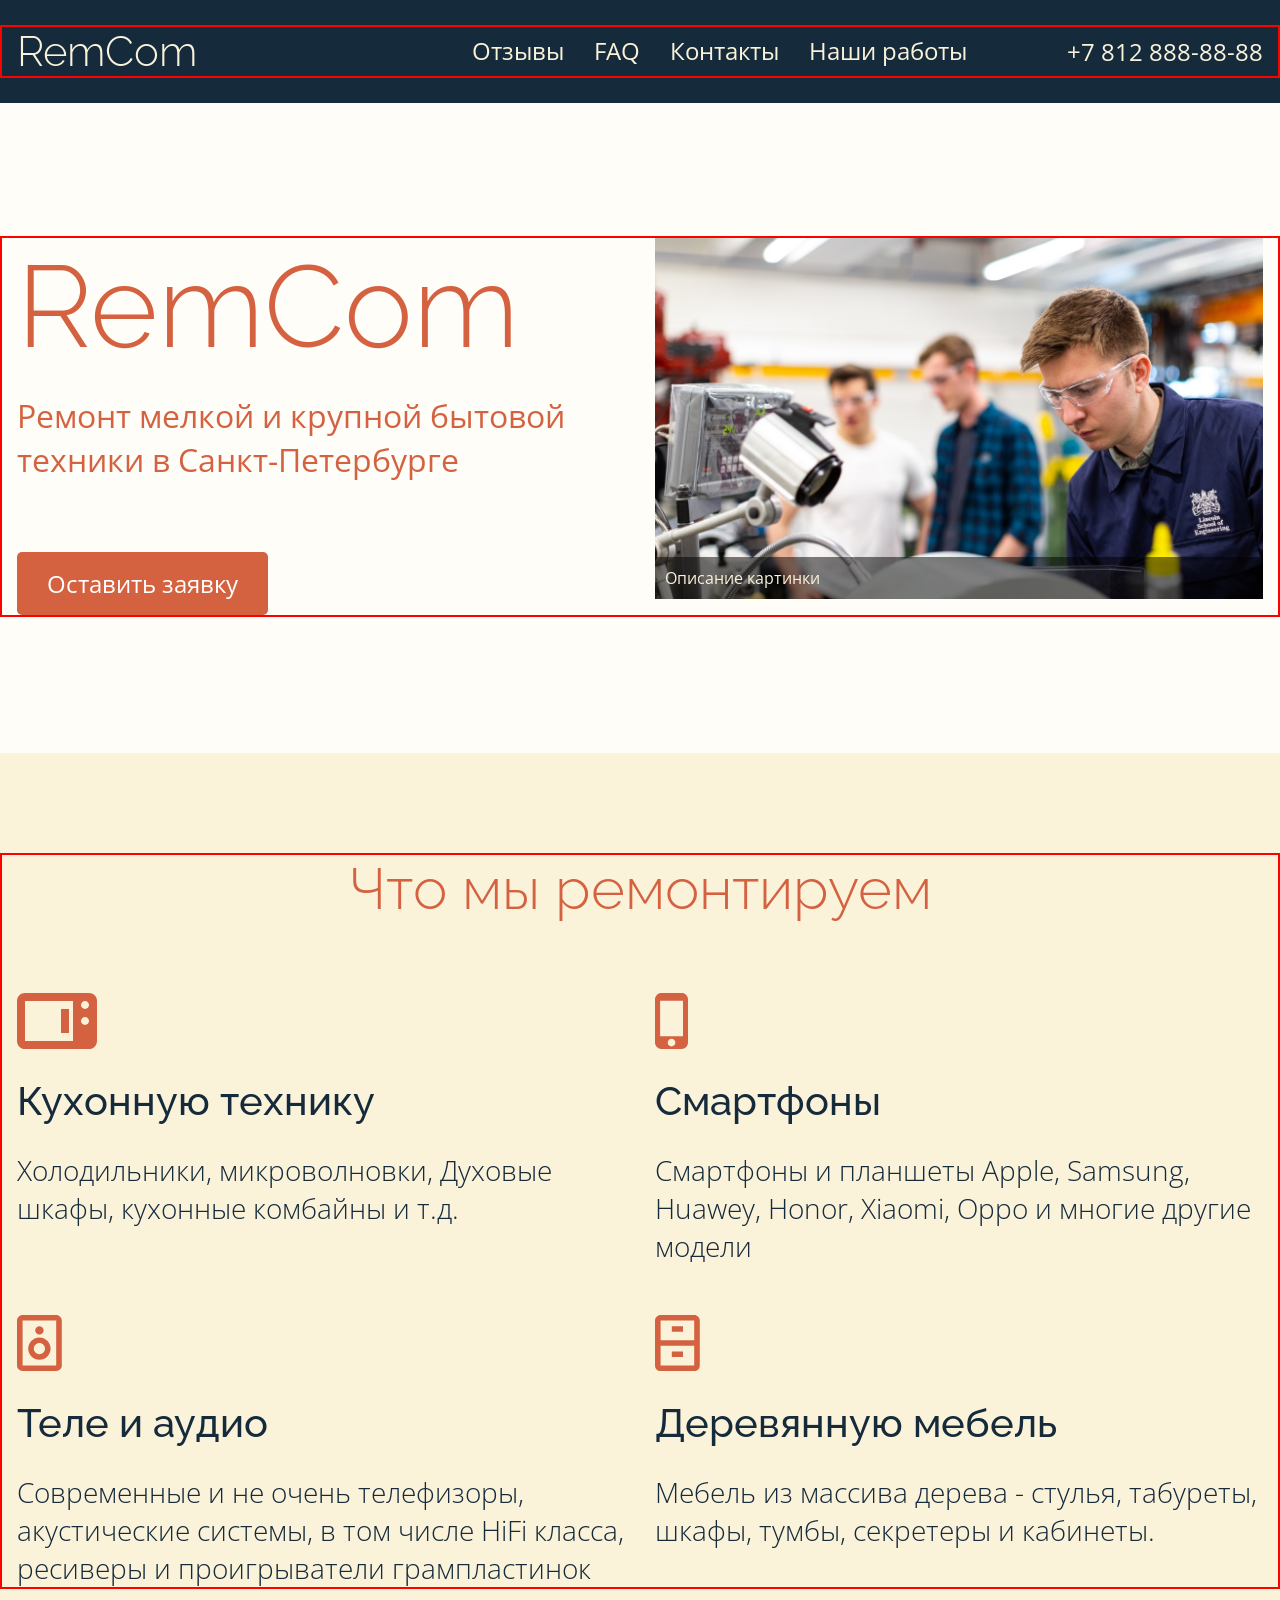
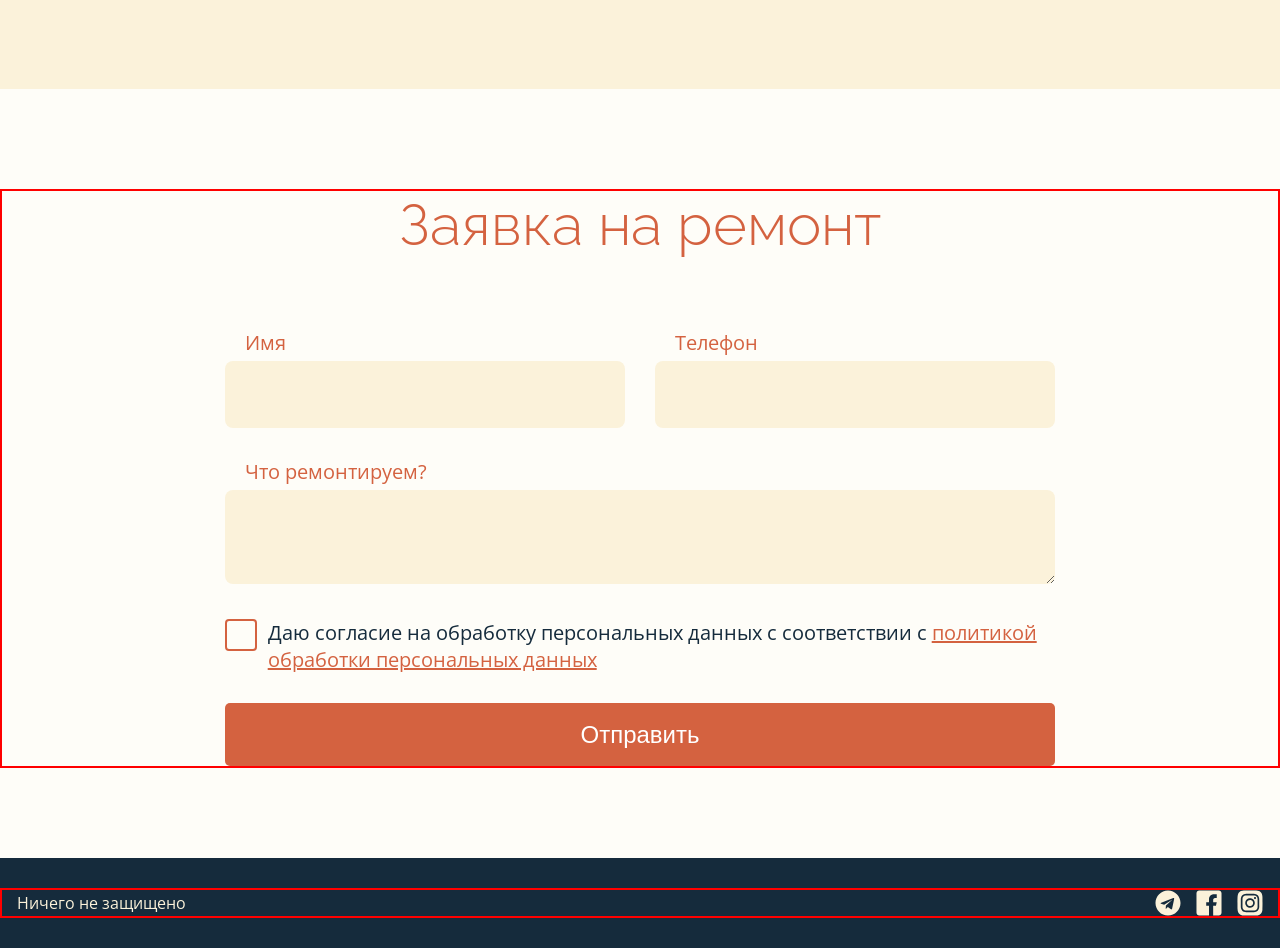
==== commit d5e291a5: "занятие 03.06.2025" ====
--- a/www/index.html
+++ b/www/index.html
@@ -39,8 +39,12 @@
             <a href="#" class="btn">Оставить заявку</a>
           </div>
           <div class="promo__visual">
-            <img src="images/promo_foto.jpg" alt="" class="promo__img">
+
+            <div class="promo__img-wrap"><img src="images/promo_foto.jpg" alt="" class="promo__img">
+              <p class="promo__caption">Описание картинки</p>
+            </div>
             <a href="#" class="btn">Оставить заявку</a>
+
           </div>
         </div>
       </div>
--- a/www/style/style.css
+++ b/www/style/style.css
@@ -56,6 +56,7 @@
 
 .header {
   position: fixed;
+  z-index: 1000;
   padding: 25px 0;
   top: 0;
   left: 0;
@@ -284,6 +285,20 @@
     display: inline-block;
     margin-top: 50px;
   }
+}
+
+.promo__img-wrap {
+  position: relative;
+}
+
+.promo__caption {
+  position: absolute;
+  left: 0;
+  bottom: 0;
+  width: 100%;
+  padding: 10px;
+  background-color: rgba(0, 0, 0, 0.5);
+  color: #FBF2DA;
 }
 
 .btn {
@@ -577,4 +592,4 @@
 .social-icons__link--inst {
   background-image: url("../images/icon-inst.svg");
 }
-/*# sourceMappingURL=[data-uri] */
+/*# sourceMappingURL=[data-uri] */
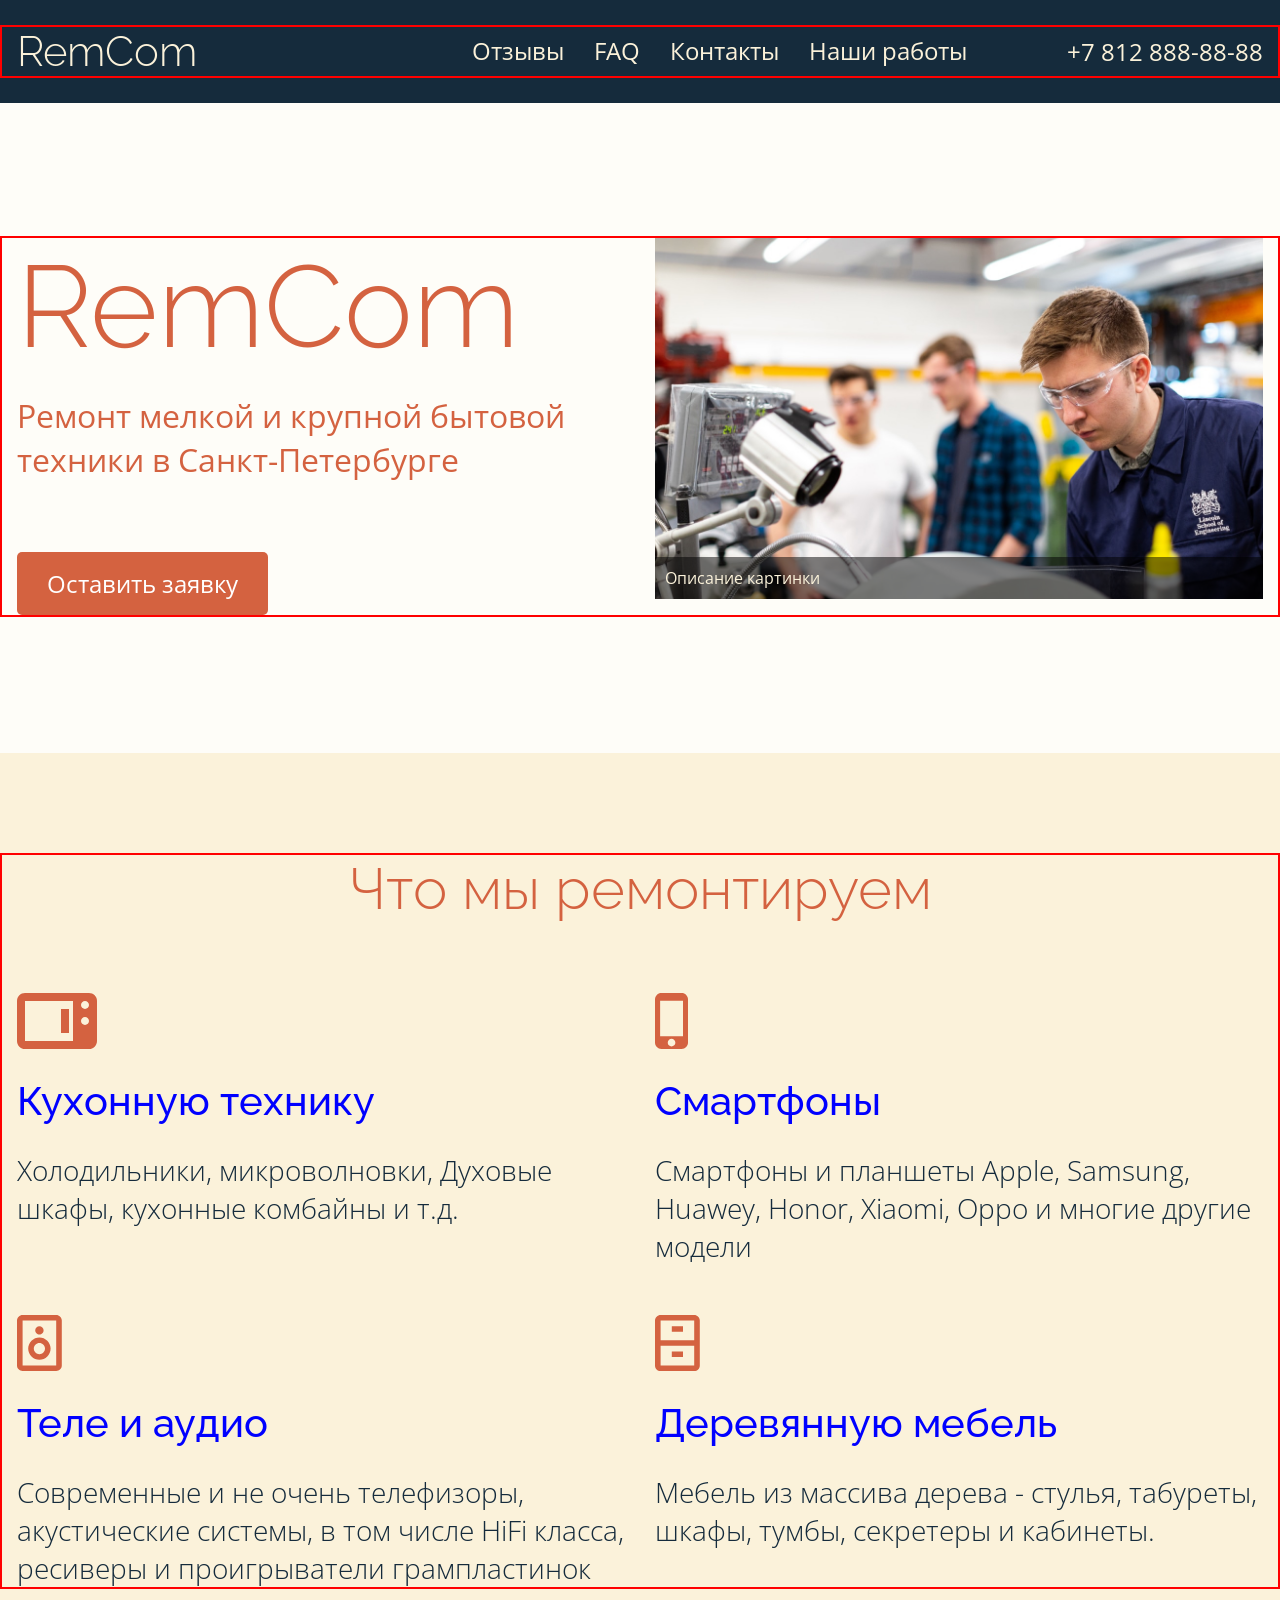
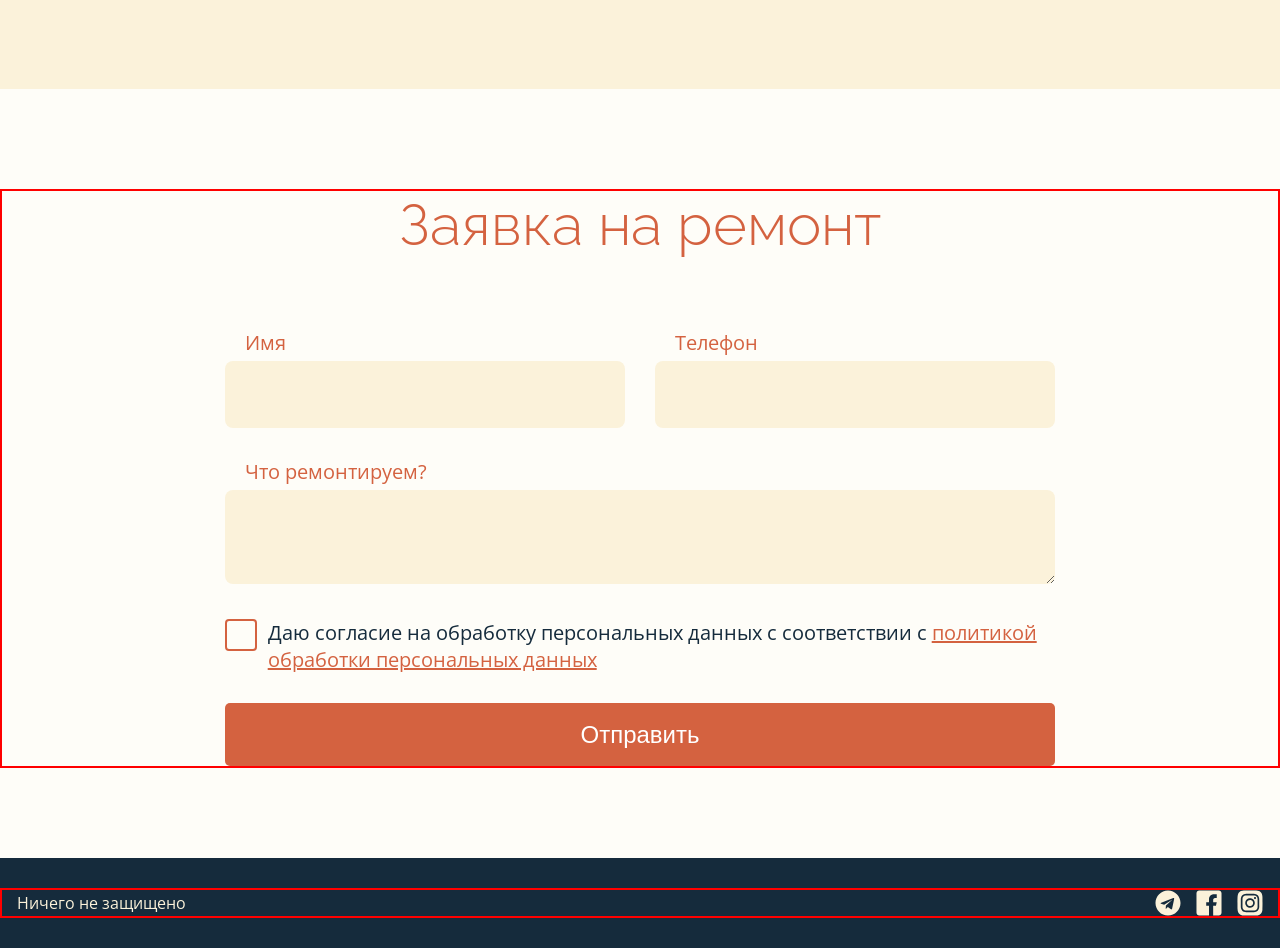
==== commit b9019c54: "добавлен jQuery и сделаны синими .service-card__title" ====
--- a/www/index.html
+++ b/www/index.html
@@ -13,7 +13,7 @@
     <div class="header__inner">
       <div class="header__wrap">
         <a href="index.html" class="logo">RemCom</a>
-        <nav class="menu">
+        <nav class="menu js-menu">
           <ul>
             <li><a href="reviews.html">Отзывы</a></li>
             <li><a href="faq.html">FAQ</a></li>
@@ -23,7 +23,7 @@
           <a href="tel:78128888888" class="phone phone--mobile">+7 812 888-88-88</a>
         </nav>
         <a href="tel:78128888888" class="phone">+7 812 888-88-88</a>
-        <button class="burger">
+        <button class="burger js-burger">
           Menu
         </button>
       </div>
@@ -159,7 +159,7 @@
       </div>
     </div>
   </footer>
-
+<script src="scripts/jquery-3.7.1.min.js"></script>
   <script src="scripts/script.js"></script>
 </body>
 
--- a/www/style/style.css
+++ b/www/style/style.css
@@ -159,6 +159,9 @@
   .menu {
     text-align: center;
   }
+}
+.menu.open {
+  display: block;
 }
 .menu ul {
   display: flex;
@@ -434,6 +437,9 @@
   line-height: 100%;
   margin-bottom: 30px;
 }
+.service-card__title.wow {
+  color: blue;
+}
 
 .service-card__text {
   font-weight: 300;
@@ -472,6 +478,69 @@
     font-size: 32px;
     line-height: 38px;
   }
+}
+
+.contacts {
+  padding-top: 140px;
+  padding-bottom: 130px;
+  background-color: rgba(251, 242, 218, 0.2);
+}
+
+.contacts__inner {
+  max-width: 1308px;
+  padding: 0 15px;
+  border: 2px solid red;
+  margin: 0 auto;
+}
+
+.contacts__title {
+  color: #D46240;
+  font-family: "Raleway", sans-serif;
+  font-weight: 300;
+  font-size: 58px;
+  line-height: 68px;
+  text-align: center;
+}
+@media (max-width: 1279px) {
+  .contacts__title {
+    font-size: 48px;
+    line-height: 56px;
+  }
+}
+@media (max-width: 767px) {
+  .contacts__title {
+    font-size: 32px;
+    line-height: 38px;
+  }
+}
+
+.filter {
+  display: flex;
+  gap: 60px;
+  margin-top: 100px;
+  margin-bottom: 50px;
+  justify-content: center;
+}
+
+.filter__item {
+  list-style: none;
+}
+
+.contacts__link {
+  text-decoration: none;
+  font-size: 36px;
+  line-height: 49px;
+  color: #152B3C;
+}
+.contacts__link.active {
+  color: #D46240;
+}
+
+.contacts__tab {
+  display: none;
+}
+.contacts__tab.active {
+  display: block;
 }
 
 .form-order {
@@ -592,4 +661,4 @@
 .social-icons__link--inst {
   background-image: url("../images/icon-inst.svg");
 }
-/*# sourceMappingURL=[data-uri] */
+/*# sourceMappingURL=[data-uri] */
